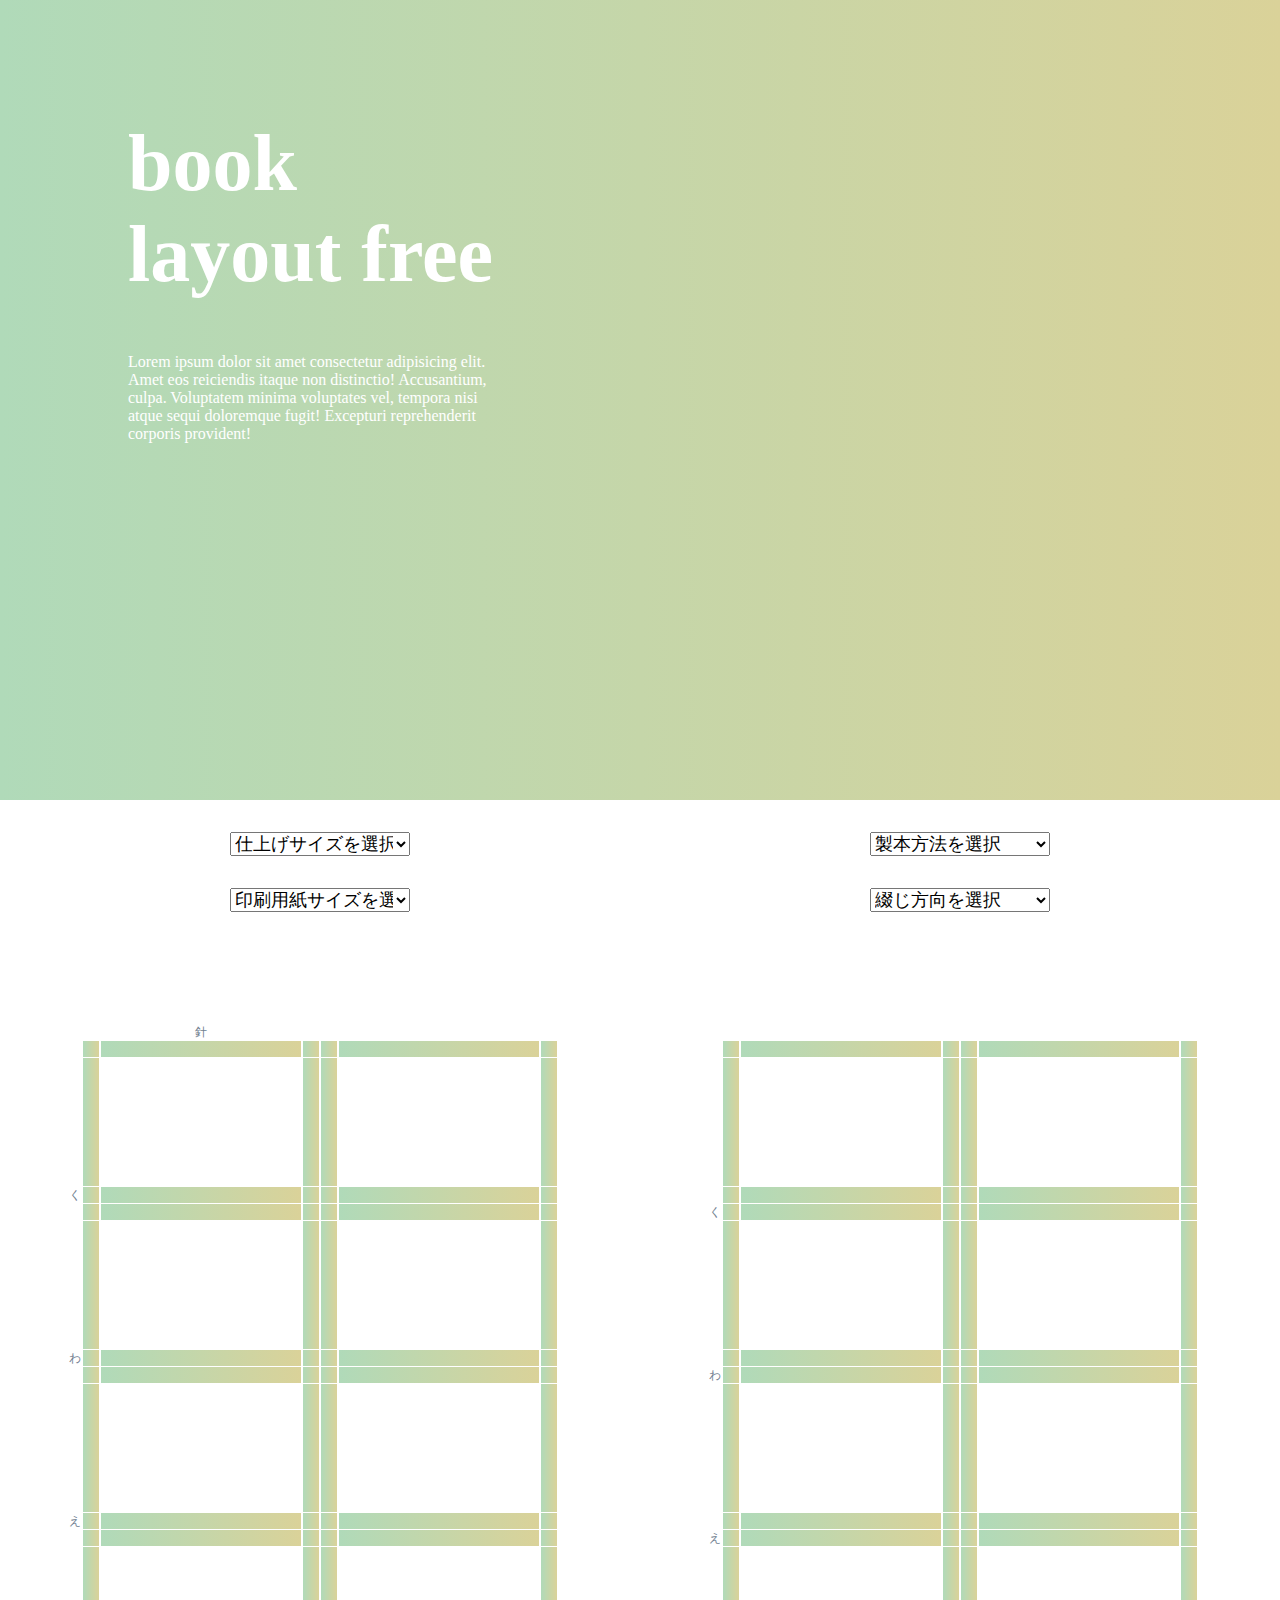
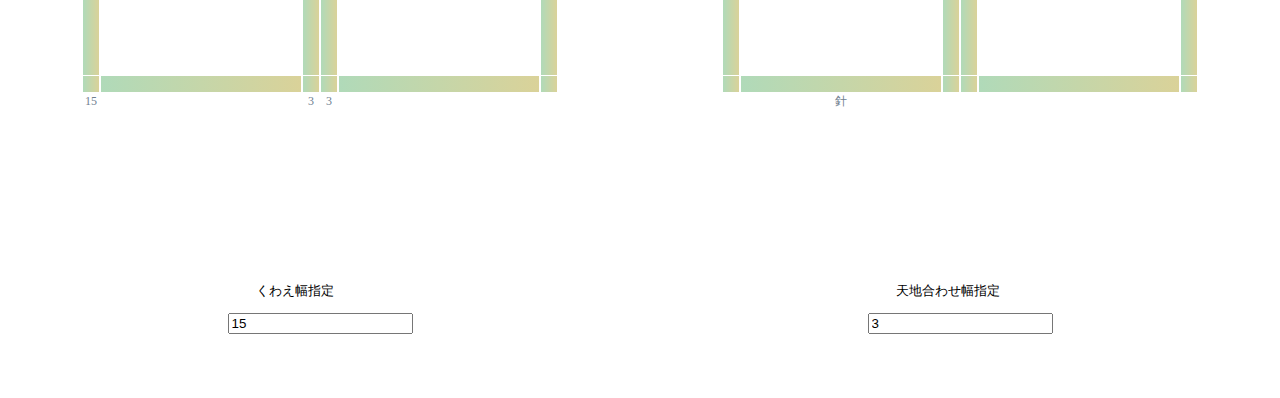
==== index.html @ 7e4c50b5 "1" ====
<!DOCTYPE html>
<html lang="ja">
<head>
  <meta charset="UTF-8">
  <meta name="viewport" content="width=device-width, initial-scale=1.0">
  <title>book layout free</title>
  <link rel="stylesheet" href="style.css">
  <link rel="shortcut icon" href="image/x-icon.svg" type="image/x-icon.svg">
</head>
<body>
  <header>
    <div class="l-header">
      <h1>book layout free</h1>
      <p>Lorem ipsum dolor sit amet consectetur adipisicing elit. Amet eos reiciendis itaque non distinctio! Accusantium, culpa. Voluptatem minima voluptates vel, tempora nisi atque sequi doloremque fugit! Excepturi reprehenderit corporis provident!</p>
    </div>
    <div class="l-selector">
      <select name="bookSize" id="bookSize">
        <option value="bookSizeZero">仕上げサイズを選択</option>
        <option value="A4">A4</option>
        <option value="A5">A5</option>
        <option value="B5">B5</option>
        <option value="B6">B6</option>
        <option value="46">四六判</option>
        <option value="A6">A6</option>
        <option value="B4">B4</option>
        <option value="A3">A3</option>
      </select>
      <!-- <select name="VerticalAndHorizontal" id="VerticalAndHorizontal">
        <option value="">縦型か横型を選択</option>
        <option value="Vertical">縦</option>
        <option value="Horizontal">横</option>
      </select> -->
      <select name="paperSize" id="paperSize">
        <option value="sizeZero">印刷用紙サイズを選択</option>
        <option value="kAll">菊全</option>
        <option value="aAll">A全</option>
        <option value="46Half">四六半裁</option>
        <option value="kHalf">菊半裁</option>
        <option value="aHalf">A半裁</option>
        <!-- <option value="46All">四六全版</option> -->
        <option value="KHalfHalf">菊四裁</option>
        <option value="aHalfHalf">A四裁</option>
        <option value="46HalfHalf">四六四裁</option>
      </select>
      <select name="bookMethod" id="method">
        <option value="methodZero">製本方法を選択</option>
        <option value="perfect">無線綴じ・PUR無線綴じ・平綴じ</option>
        <option value="binding">アジロ綴じ</option>
        <option value="thread">糸かがり</option>
        <!-- <option value="sewing">中綴じ・中ミシン</option> -->
      </select>
      <select name="bookDirection" id="direction">
        <option value="initial">綴じ方向を選択</option>
        <option value="left">左綴じ</option>
        <option value="right">右綴じ</option>
      </select>
    </div>
  </header>
  <div class="l-all">
    <div class="l-front">
      <div class="l-left">
        <div class="left">
          <div class="topOut"></div>
          <div class="cut"></div>
          <div class="main"></div>
          <div class="shaving">く</div>
          <div class="shaving"></div>
          <div class="main"></div>
          <div class="cut">わ</div>
          <div class="cut"></div>
          <div class="main"></div>
          <div class="shaving">え</div>
          <div class="shaving"></div>
          <div class="main"></div>
          <div class="cut"></div>
          <div class="bottomOut"></div>
        </div>
        <div class="one">
          <div class="topOut"></div>
          <div class="cut"></div>
          <div class="main"></div>
          <div class="shaving"></div>
          <div class="shaving"></div>
          <div class="main"></div>
          <div class="cut"></div>
          <div class="cut"></div>
          <div class="main"></div>
          <div class="shaving"></div>
          <div class="shaving"></div>
          <div class="main"></div>
          <div class="cut"></div>
          <div class="bottomOut" id="shortOut1">15</div>
        </div>
        <div class="two">
          <div class="topOut">針</div>
          <div class="cut"></div>
          <div class="main" id="mainText1"><u></u></div>
          <div class="shaving"></div>
          <div class="shaving"></div>
          <div class="main" id="mainText2"></div>
          <div class="cut"></div>
          <div class="cut"></div>
          <div class="main" id="mainText3"></div>
          <div class="shaving"></div>
          <div class="shaving"></div>
          <div class="main" id="mainText4"></div>
          <div class="cut"></div>
          <div class="bottomOut" id="bottomOut1"></div>
        </div>
        <div class="three">
          <div class="topOut"></div>
          <div class="cut"></div>
          <div class="main"></div>
          <div class="shaving"></div>
          <div class="shaving"></div>
          <div class="main"></div>
          <div class="cut"></div>
          <div class="cut"></div>
          <div class="main"></div>
          <div class="shaving"></div>
          <div class="shaving"></div>
          <div class="main"></div>
          <div class="cut"></div>
          <div class="bottomOut" id="shortIn1">3</div>
        </div>
      </div>
      <div class="l-right">
        <div class="four">
          <div class="topOut"></div>
          <div class="cut"></div>
          <div class="main"></div>
          <div class="shaving"></div>
          <div class="shaving"></div>
          <div class="main"></div>
          <div class="cut"></div>
          <div class="cut"></div>
          <div class="main"></div>
          <div class="shaving"></div>
          <div class="shaving"></div>
          <div class="main"></div>
          <div class="cut"></div>
          <div class="bottomOut" id="shortIn2">3</div>
        </div>
        <div class="five">
          <div class="topOut"></div>
          <div class="cut"></div>
          <div class="main" id="mainText5"></div>
          <div class="shaving"></div>
          <div class="shaving"></div>
          <div class="main" id="mainText6"></div>
          <div class="cut"></div>
          <div class="cut"></div>
          <div class="main" id="mainText7"></div>
          <div class="shaving"></div>
          <div class="shaving"></div>
          <div class="main" id="mainText8"></div>
          <div class="cut"></div>
          <div class="bottomOut" id="bottomOut2"></div>
        </div>
        <div class="six">
          <div class="topOut"></div>
          <div class="cut"></div>
          <div class="main"></div>
          <div class="shaving"></div>
          <div class="shaving"></div>
          <div class="main"></div>
          <div class="cut"></div>
          <div class="cut"></div>
          <div class="main"></div>
          <div class="shaving"></div>
          <div class="shaving"></div>
          <div class="main"></div>
          <div class="cut"></div>
          <div class="bottomOut" id="shortOut2"></div>
        </div>
        <div class="right">
          <div class="topOut"></div>
          <div class="cut" id="cut1"></div>
          <div class="main" id="main1"></div>
          <div class="shaving" id="shaving1"></div>
          <div class="shaving" id="shaving2"></div>
          <div class="main" id="main2"></div>
          <div class="cut" id="cut2"></div>
          <div class="cut" id="cut3"></div>
          <div class="main" id="main3"></div>
          <div class="shaving" id="shaving3"></div>
          <div class="shaving" id="shaving4"></div>
          <div class="main" id="main4"></div>
          <div class="cut" id="cut4"></div>
          <div class="bottomOut"></div>
        </div>
      </div>
    </div>
    <div class="l-back">
      <div class="l-left">
        <div class="left">
          <div class="topOut"></div>
          <div class="cut"></div>
          <div class="main"></div>
          <div class="shaving"></div>
          <div class="shaving">く</div>
          <div class="main"></div>
          <div class="cut"></div>
          <div class="cut">わ</div>
          <div class="main"></div>
          <div class="shaving"></div>
          <div class="shaving">え</div>
          <div class="main"></div>
          <div class="cut"></div>
          <div class="bottomOut"></div>
        </div>
        <div class="one">
          <div class="topOut"></div>
          <div class="cut"></div>
          <div class="main"></div>
          <div class="shaving"></div>
          <div class="shaving"></div>
          <div class="main"></div>
          <div class="cut"></div>
          <div class="cut"></div>
          <div class="main"></div>
          <div class="shaving"></div>
          <div class="shaving"></div>
          <div class="main"></div>
          <div class="cut"></div>
          <div class="bottomOut"></div>
        </div>
        <div class="two">
          <div class="topOut"></div>
          <div class="cut"></div>
          <div class="main" id="mainText9"><u></u></div>
          <div class="shaving"></div>
          <div class="shaving"></div>
          <div class="main" id="mainText10"><u></u></div>
          <div class="cut"></div>
          <div class="cut"></div>
          <div class="main" id="mainText11"></div>
          <div class="shaving"></div>
          <div class="shaving"></div>
          <div class="main" id="mainText12"></div>
          <div class="cut"></div>
          <div class="bottomOut">針</div>
        </div>
        <div class="three">
          <div class="topOut"></div>
          <div class="cut"></div>
          <div class="main"></div>
          <div class="shaving"></div>
          <div class="shaving"></div>
          <div class="main"></div>
          <div class="cut"></div>
          <div class="cut"></div>
          <div class="main"></div>
          <div class="shaving"></div>
          <div class="shaving"></div>
          <div class="main"></div>
          <div class="cut"></div>
          <div class="bottomOut"></div>
        </div>
      </div>
      <div class="l-right">
        <div class="four">
          <div class="topOut"></div>
          <div class="cut"></div>
          <div class="main"></div>
          <div class="shaving"></div>
          <div class="shaving"></div>
          <div class="main"></div>
          <div class="cut"></div>
          <div class="cut"></div>
          <div class="main"></div>
          <div class="shaving"></div>
          <div class="shaving"></div>
          <div class="main"></div>
          <div class="cut"></div>
          <div class="bottomOut"></div>
        </div>
        <div class="five">
          <div class="topOut"></div>
          <div class="cut"></div>
          <div class="main" id="mainText13"></div>
          <div class="shaving"></div>
          <div class="shaving"></div>
          <div class="main" id="mainText14"></div>
          <div class="cut"></div>
          <div class="cut"></div>
          <div class="main" id="mainText15"></div>
          <div class="shaving"></div>
          <div class="shaving"></div>
          <div class="main" id="mainText16"></div>
          <div class="cut"></div>
          <div class="bottomOut"></div>
        </div>
        <div class="six">
          <div class="topOut"></div>
          <div class="cut"></div>
          <div class="main"></div>
          <div class="shaving"></div>
          <div class="shaving"></div>
          <div class="main"></div>
          <div class="cut"></div>
          <div class="cut"></div>
          <div class="main"></div>
          <div class="shaving"></div>
          <div class="shaving"></div>
          <div class="main"></div>
          <div class="cut"></div>
          <div class="bottomOut"></div>
        </div>
        <div class="right">
          <div class="topOut"></div>
          <div class="cut"></div>
          <div class="main"></div>
          <div class="shaving"></div>
          <div class="shaving"></div>
          <div class="main"></div>
          <div class="cut"></div>
          <div class="cut"></div>
          <div class="main"></div>
          <div class="shaving"></div>
          <div class="shaving"></div>
          <div class="main"></div>
          <div class="cut"></div>
          <div class="bottomOut"></div>
        </div>
      </div>
    </div>
  </div>
      <div class="l-form">
        <div class="l-m">
          <p>くわえ幅指定</p>
          <form name="paperMargin" id="paperMargin">
            <input type="number" name="paperMargin" value="15" max="30">
          </form>
        </div>
        <div class="l-c">
          <p>天地合わせ幅指定</p>
          <form name="cutMargin" id="cutMargin">
            <input type="number" name="cutMargin" value="3" max="5">
          </form>
        </div>
      </div>
  <script src="main.js"></script>
</body>
</html>
---- style.css ----
body {
  margin: 0px;
  padding: 0px;
}

.l-header {
  display: block;
  height: 736px;
  background: #DAD299; 
  background: -webkit-linear-gradient(to right, #B0DAB9, #DAD299); 
  background: linear-gradient(to right, #B0DAB9, #DAD299); 
  color: #fff;
  padding-top: 64px;
  padding-left: 128px;
}

.l-header>h1,p {
  width: 32%;
}

.l-header>h1 {
  font-size: 80px;
}

.main {
  height: 128px;
  width: 200px;
  margin: 1px;
  text-align: center;
  line-height: 128px;
  font-size: 48px;
}

.cut {
  height: 16px;
  width: 200px;
  background: #DAD299; 
  background: -webkit-linear-gradient(to right, #B0DAB9, #DAD299); 
  background: linear-gradient(to right, #B0DAB9, #DAD299); 
  margin: 1px;
}

.shaving {
  height: 16px;
  width: 200px;
  background: #DAD299; 
  background: -webkit-linear-gradient(to right, #B0DAB9, #DAD299); 
  background: linear-gradient(to right, #B0DAB9, #DAD299); 
  margin: 1px;
}

.l-all {
  margin: 64px auto 160px auto;
  display: flex;
  justify-content: space-around;
  color: slategrey;
}

.l-front {
  display: flex;
}

.l-back {
  display: flex;
}

.l-left {
  display: flex;
}

.l-right {
  display: flex;
}

.one>.main,.one>.cut,.one>.shaving {
  width: 16px;
  background: #DAD299; 
  background: -webkit-linear-gradient(to right, #B0DAB9, #DAD299); 
  background: linear-gradient(to right, #B0DAB9, #DAD299); 
}

.three>.main,.three>.cut,.three>.shaving {
  width: 16px;
  background: #DAD299; 
  background: -webkit-linear-gradient(to right, #B0DAB9, #DAD299); 
  background: linear-gradient(to right, #B0DAB9, #DAD299); 
}

.four>.main,.four>.cut,.four>.shaving {
  width: 16px;
  background: #DAD299; 
  background: -webkit-linear-gradient(to right, #B0DAB9, #DAD299); 
  background: linear-gradient(to right, #B0DAB9, #DAD299); 
}

.six>.main,.six>.cut,.six>.shaving {
  width: 16px;
  background: #DAD299; 
  background: -webkit-linear-gradient(to right, #B0DAB9, #DAD299); 
  background: linear-gradient(to right, #B0DAB9, #DAD299); 
}

.left>.main,.left>.cut,.left>.shaving {
  width: 32px;
  background: #fff;
  font-size: 12px;
  text-align: right;
  line-height: 16px;
}

.right>.main,.right>.cut,.right>.shaving {
  width: 32px;
  background: #fff;
  font-size: 12px;
  text-align: left;
  line-height: 16px;
}

.right>.main,.right>.cut,.right>.shaving {
  width: 32px;
  background: #fff;
  font-size: 12px;
  text-align: left;
  line-height: 16px;
}

.mainSize {
  width: 32px;
  background: #fff;
  font-size: 12px;
  text-align: left;
  line-height: 16px;
}

.topOut {
  text-align: center;
  font-size: 12px;
  line-height: 16px;
  height: 16px;
}

.bottomOut {
  text-align: center;
  font-size: 12px;
  line-height: 16px;
}

/* .topOutSize {
  text-align: center;
  font-size: 12px;
  line-height: 16px;
  height: 16px;
}

.bottomOutSize {
  text-align: center;
  font-size: 12px;
  line-height: 16px;
} */

.right>.main {
  line-height: 128px;
}

.l-selector {
  height: 128px;
  display: flex;
  flex-flow: wrap column;
  align-content: space-around;
  margin: 0 auto;
}

.l-selector>select {
  width: 14%;
}

select {
  font-size: large;
}

.l-form {
  display: flex;
  justify-content: space-around;
  padding-bottom: 64px;
}

.l-m,.l-c {
  display: flex;
  align-items: center;
  flex-direction: column;
  font-size: small;
  width: 50%;
}

.l-m>p,.l-c>p {
  width: 20%;
}

#bookSize,#direction,#method,#paperSize {
  margin-bottom: 32px;
}

.l-selector {
  display: flex;
  flex-wrap: wrap;
  align-content: space-around;
  padding-top: 32px;
}
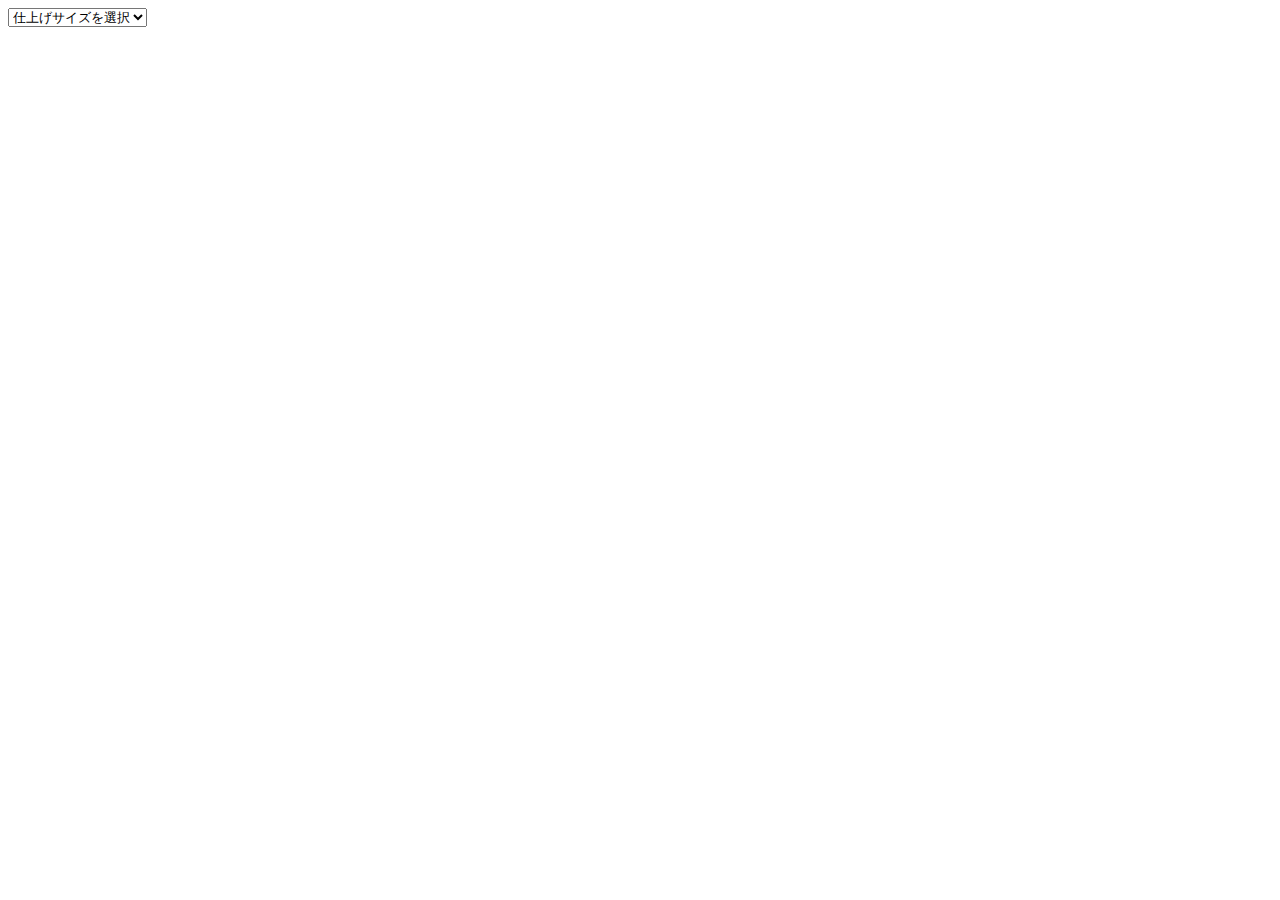
==== commit afbdd25a: "1" ====
--- a/index.html
+++ b/index.html
@@ -5,341 +5,19 @@
   <meta name="viewport" content="width=device-width, initial-scale=1.0">
   <title>book layout free</title>
   <link rel="stylesheet" href="style.css">
-  <link rel="shortcut icon" href="image/x-icon.svg" type="image/x-icon.svg">
 </head>
 <body>
-  <header>
-    <div class="l-header">
-      <h1>book layout free</h1>
-      <p>Lorem ipsum dolor sit amet consectetur adipisicing elit. Amet eos reiciendis itaque non distinctio! Accusantium, culpa. Voluptatem minima voluptates vel, tempora nisi atque sequi doloremque fugit! Excepturi reprehenderit corporis provident!</p>
-    </div>
-    <div class="l-selector">
-      <select name="bookSize" id="bookSize">
-        <option value="bookSizeZero">仕上げサイズを選択</option>
-        <option value="A4">A4</option>
-        <option value="A5">A5</option>
-        <option value="B5">B5</option>
-        <option value="B6">B6</option>
-        <option value="46">四六判</option>
-        <option value="A6">A6</option>
-        <option value="B4">B4</option>
-        <option value="A3">A3</option>
-      </select>
-      <!-- <select name="VerticalAndHorizontal" id="VerticalAndHorizontal">
-        <option value="">縦型か横型を選択</option>
-        <option value="Vertical">縦</option>
-        <option value="Horizontal">横</option>
-      </select> -->
-      <select name="paperSize" id="paperSize">
-        <option value="sizeZero">印刷用紙サイズを選択</option>
-        <option value="kAll">菊全</option>
-        <option value="aAll">A全</option>
-        <option value="46Half">四六半裁</option>
-        <option value="kHalf">菊半裁</option>
-        <option value="aHalf">A半裁</option>
-        <!-- <option value="46All">四六全版</option> -->
-        <option value="KHalfHalf">菊四裁</option>
-        <option value="aHalfHalf">A四裁</option>
-        <option value="46HalfHalf">四六四裁</option>
-      </select>
-      <select name="bookMethod" id="method">
-        <option value="methodZero">製本方法を選択</option>
-        <option value="perfect">無線綴じ・PUR無線綴じ・平綴じ</option>
-        <option value="binding">アジロ綴じ</option>
-        <option value="thread">糸かがり</option>
-        <!-- <option value="sewing">中綴じ・中ミシン</option> -->
-      </select>
-      <select name="bookDirection" id="direction">
-        <option value="initial">綴じ方向を選択</option>
-        <option value="left">左綴じ</option>
-        <option value="right">右綴じ</option>
-      </select>
-    </div>
-  </header>
-  <div class="l-all">
-    <div class="l-front">
-      <div class="l-left">
-        <div class="left">
-          <div class="topOut"></div>
-          <div class="cut"></div>
-          <div class="main"></div>
-          <div class="shaving">く</div>
-          <div class="shaving"></div>
-          <div class="main"></div>
-          <div class="cut">わ</div>
-          <div class="cut"></div>
-          <div class="main"></div>
-          <div class="shaving">え</div>
-          <div class="shaving"></div>
-          <div class="main"></div>
-          <div class="cut"></div>
-          <div class="bottomOut"></div>
-        </div>
-        <div class="one">
-          <div class="topOut"></div>
-          <div class="cut"></div>
-          <div class="main"></div>
-          <div class="shaving"></div>
-          <div class="shaving"></div>
-          <div class="main"></div>
-          <div class="cut"></div>
-          <div class="cut"></div>
-          <div class="main"></div>
-          <div class="shaving"></div>
-          <div class="shaving"></div>
-          <div class="main"></div>
-          <div class="cut"></div>
-          <div class="bottomOut" id="shortOut1">15</div>
-        </div>
-        <div class="two">
-          <div class="topOut">針</div>
-          <div class="cut"></div>
-          <div class="main" id="mainText1"><u></u></div>
-          <div class="shaving"></div>
-          <div class="shaving"></div>
-          <div class="main" id="mainText2"></div>
-          <div class="cut"></div>
-          <div class="cut"></div>
-          <div class="main" id="mainText3"></div>
-          <div class="shaving"></div>
-          <div class="shaving"></div>
-          <div class="main" id="mainText4"></div>
-          <div class="cut"></div>
-          <div class="bottomOut" id="bottomOut1"></div>
-        </div>
-        <div class="three">
-          <div class="topOut"></div>
-          <div class="cut"></div>
-          <div class="main"></div>
-          <div class="shaving"></div>
-          <div class="shaving"></div>
-          <div class="main"></div>
-          <div class="cut"></div>
-          <div class="cut"></div>
-          <div class="main"></div>
-          <div class="shaving"></div>
-          <div class="shaving"></div>
-          <div class="main"></div>
-          <div class="cut"></div>
-          <div class="bottomOut" id="shortIn1">3</div>
-        </div>
-      </div>
-      <div class="l-right">
-        <div class="four">
-          <div class="topOut"></div>
-          <div class="cut"></div>
-          <div class="main"></div>
-          <div class="shaving"></div>
-          <div class="shaving"></div>
-          <div class="main"></div>
-          <div class="cut"></div>
-          <div class="cut"></div>
-          <div class="main"></div>
-          <div class="shaving"></div>
-          <div class="shaving"></div>
-          <div class="main"></div>
-          <div class="cut"></div>
-          <div class="bottomOut" id="shortIn2">3</div>
-        </div>
-        <div class="five">
-          <div class="topOut"></div>
-          <div class="cut"></div>
-          <div class="main" id="mainText5"></div>
-          <div class="shaving"></div>
-          <div class="shaving"></div>
-          <div class="main" id="mainText6"></div>
-          <div class="cut"></div>
-          <div class="cut"></div>
-          <div class="main" id="mainText7"></div>
-          <div class="shaving"></div>
-          <div class="shaving"></div>
-          <div class="main" id="mainText8"></div>
-          <div class="cut"></div>
-          <div class="bottomOut" id="bottomOut2"></div>
-        </div>
-        <div class="six">
-          <div class="topOut"></div>
-          <div class="cut"></div>
-          <div class="main"></div>
-          <div class="shaving"></div>
-          <div class="shaving"></div>
-          <div class="main"></div>
-          <div class="cut"></div>
-          <div class="cut"></div>
-          <div class="main"></div>
-          <div class="shaving"></div>
-          <div class="shaving"></div>
-          <div class="main"></div>
-          <div class="cut"></div>
-          <div class="bottomOut" id="shortOut2"></div>
-        </div>
-        <div class="right">
-          <div class="topOut"></div>
-          <div class="cut" id="cut1"></div>
-          <div class="main" id="main1"></div>
-          <div class="shaving" id="shaving1"></div>
-          <div class="shaving" id="shaving2"></div>
-          <div class="main" id="main2"></div>
-          <div class="cut" id="cut2"></div>
-          <div class="cut" id="cut3"></div>
-          <div class="main" id="main3"></div>
-          <div class="shaving" id="shaving3"></div>
-          <div class="shaving" id="shaving4"></div>
-          <div class="main" id="main4"></div>
-          <div class="cut" id="cut4"></div>
-          <div class="bottomOut"></div>
-        </div>
-      </div>
-    </div>
-    <div class="l-back">
-      <div class="l-left">
-        <div class="left">
-          <div class="topOut"></div>
-          <div class="cut"></div>
-          <div class="main"></div>
-          <div class="shaving"></div>
-          <div class="shaving">く</div>
-          <div class="main"></div>
-          <div class="cut"></div>
-          <div class="cut">わ</div>
-          <div class="main"></div>
-          <div class="shaving"></div>
-          <div class="shaving">え</div>
-          <div class="main"></div>
-          <div class="cut"></div>
-          <div class="bottomOut"></div>
-        </div>
-        <div class="one">
-          <div class="topOut"></div>
-          <div class="cut"></div>
-          <div class="main"></div>
-          <div class="shaving"></div>
-          <div class="shaving"></div>
-          <div class="main"></div>
-          <div class="cut"></div>
-          <div class="cut"></div>
-          <div class="main"></div>
-          <div class="shaving"></div>
-          <div class="shaving"></div>
-          <div class="main"></div>
-          <div class="cut"></div>
-          <div class="bottomOut"></div>
-        </div>
-        <div class="two">
-          <div class="topOut"></div>
-          <div class="cut"></div>
-          <div class="main" id="mainText9"><u></u></div>
-          <div class="shaving"></div>
-          <div class="shaving"></div>
-          <div class="main" id="mainText10"><u></u></div>
-          <div class="cut"></div>
-          <div class="cut"></div>
-          <div class="main" id="mainText11"></div>
-          <div class="shaving"></div>
-          <div class="shaving"></div>
-          <div class="main" id="mainText12"></div>
-          <div class="cut"></div>
-          <div class="bottomOut">針</div>
-        </div>
-        <div class="three">
-          <div class="topOut"></div>
-          <div class="cut"></div>
-          <div class="main"></div>
-          <div class="shaving"></div>
-          <div class="shaving"></div>
-          <div class="main"></div>
-          <div class="cut"></div>
-          <div class="cut"></div>
-          <div class="main"></div>
-          <div class="shaving"></div>
-          <div class="shaving"></div>
-          <div class="main"></div>
-          <div class="cut"></div>
-          <div class="bottomOut"></div>
-        </div>
-      </div>
-      <div class="l-right">
-        <div class="four">
-          <div class="topOut"></div>
-          <div class="cut"></div>
-          <div class="main"></div>
-          <div class="shaving"></div>
-          <div class="shaving"></div>
-          <div class="main"></div>
-          <div class="cut"></div>
-          <div class="cut"></div>
-          <div class="main"></div>
-          <div class="shaving"></div>
-          <div class="shaving"></div>
-          <div class="main"></div>
-          <div class="cut"></div>
-          <div class="bottomOut"></div>
-        </div>
-        <div class="five">
-          <div class="topOut"></div>
-          <div class="cut"></div>
-          <div class="main" id="mainText13"></div>
-          <div class="shaving"></div>
-          <div class="shaving"></div>
-          <div class="main" id="mainText14"></div>
-          <div class="cut"></div>
-          <div class="cut"></div>
-          <div class="main" id="mainText15"></div>
-          <div class="shaving"></div>
-          <div class="shaving"></div>
-          <div class="main" id="mainText16"></div>
-          <div class="cut"></div>
-          <div class="bottomOut"></div>
-        </div>
-        <div class="six">
-          <div class="topOut"></div>
-          <div class="cut"></div>
-          <div class="main"></div>
-          <div class="shaving"></div>
-          <div class="shaving"></div>
-          <div class="main"></div>
-          <div class="cut"></div>
-          <div class="cut"></div>
-          <div class="main"></div>
-          <div class="shaving"></div>
-          <div class="shaving"></div>
-          <div class="main"></div>
-          <div class="cut"></div>
-          <div class="bottomOut"></div>
-        </div>
-        <div class="right">
-          <div class="topOut"></div>
-          <div class="cut"></div>
-          <div class="main"></div>
-          <div class="shaving"></div>
-          <div class="shaving"></div>
-          <div class="main"></div>
-          <div class="cut"></div>
-          <div class="cut"></div>
-          <div class="main"></div>
-          <div class="shaving"></div>
-          <div class="shaving"></div>
-          <div class="main"></div>
-          <div class="cut"></div>
-          <div class="bottomOut"></div>
-        </div>
-      </div>
-    </div>
+  <div class="l-selector">
+    <select class="bookSize" name="bookSize" onChange="location.href = value">
+      <option value="">仕上げサイズを選択</option>
+      <option value="a4.html">A4</option>
+      <option value="a5.html">A5</option>
+      <option value="b5.html">B5</option>
+      <option value="b6.html">B6</option>
+      <option value="four-six.html">四六判</option>
+      <option value="a6.html">A6</option>
+    </select>
   </div>
-      <div class="l-form">
-        <div class="l-m">
-          <p>くわえ幅指定</p>
-          <form name="paperMargin" id="paperMargin">
-            <input type="number" name="paperMargin" value="15" max="30">
-          </form>
-        </div>
-        <div class="l-c">
-          <p>天地合わせ幅指定</p>
-          <form name="cutMargin" id="cutMargin">
-            <input type="number" name="cutMargin" value="3" max="5">
-          </form>
-        </div>
-      </div>
-  <script src="main.js"></script>
+  <script src="index.js"></script>
 </body>
 </html>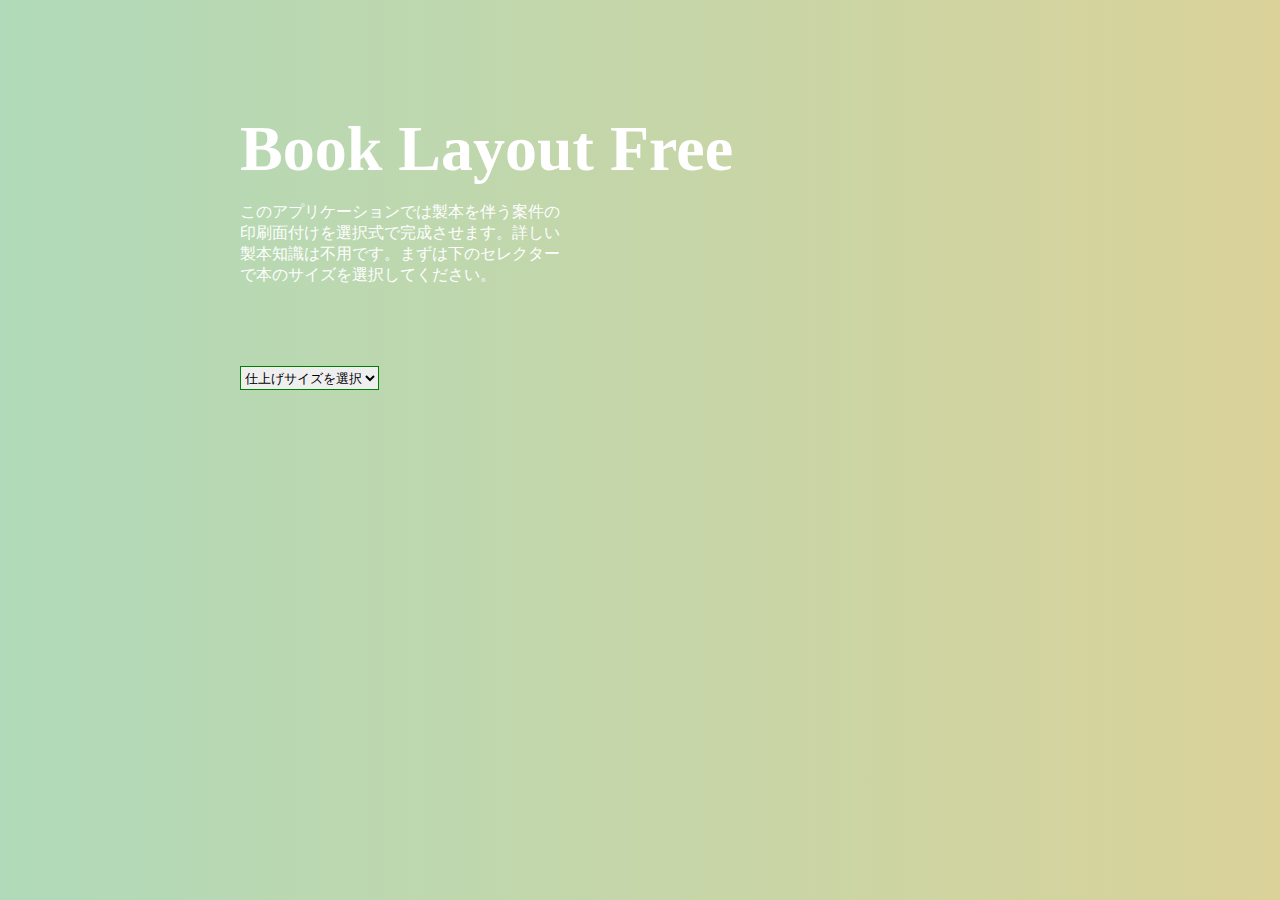
==== commit 54edad43: "1" ====
--- a/index.html
+++ b/index.html
@@ -5,10 +5,15 @@
   <meta name="viewport" content="width=device-width, initial-scale=1.0">
   <title>book layout free</title>
   <link rel="stylesheet" href="style.css">
+  <link rel="shortcut icon" href="image/x-icon.svg" type="image/x-icon.svg">
 </head>
 <body>
+  <header>
+    <h1>Book Layout Free</h1>
+    <p>このアプリケーションでは製本を伴う案件の印刷面付けを選択式で完成させます。詳しい製本知識は不用です。まずは下のセレクターで本のサイズを選択してください。</p>
+  </header>
   <div class="l-selector">
-    <select class="bookSize" name="bookSize" onChange="location.href = value">
+    <select name="bookSize" onChange="location.href = value">
       <option value="">仕上げサイズを選択</option>
       <option value="a4.html">A4</option>
       <option value="a5.html">A5</option>
--- a/style.css
+++ b/style.css
@@ -0,0 +1,30 @@
+body {
+  margin: 0;
+  background: #DAD299;
+  background: -webkit-gradient(linear, left top, right top, from(#B0DAB9), to(#DAD299));
+  background: linear-gradient(to right, #B0DAB9, #DAD299);
+}
+
+header {
+  margin-top: 112px;
+}
+
+header h1 {
+  margin: 0 0 0 240px;
+  color: #fff;
+  font-size: 64px;
+}
+
+header p {
+  display: block;
+  width: 320px;
+  margin-left: 240px;
+  color: #fff;
+}
+
+select {
+  margin: 64px 0 0 240px;
+  height: 24px;
+  border: green solid 1px;
+}
+/*# sourceMappingURL=style.css.map */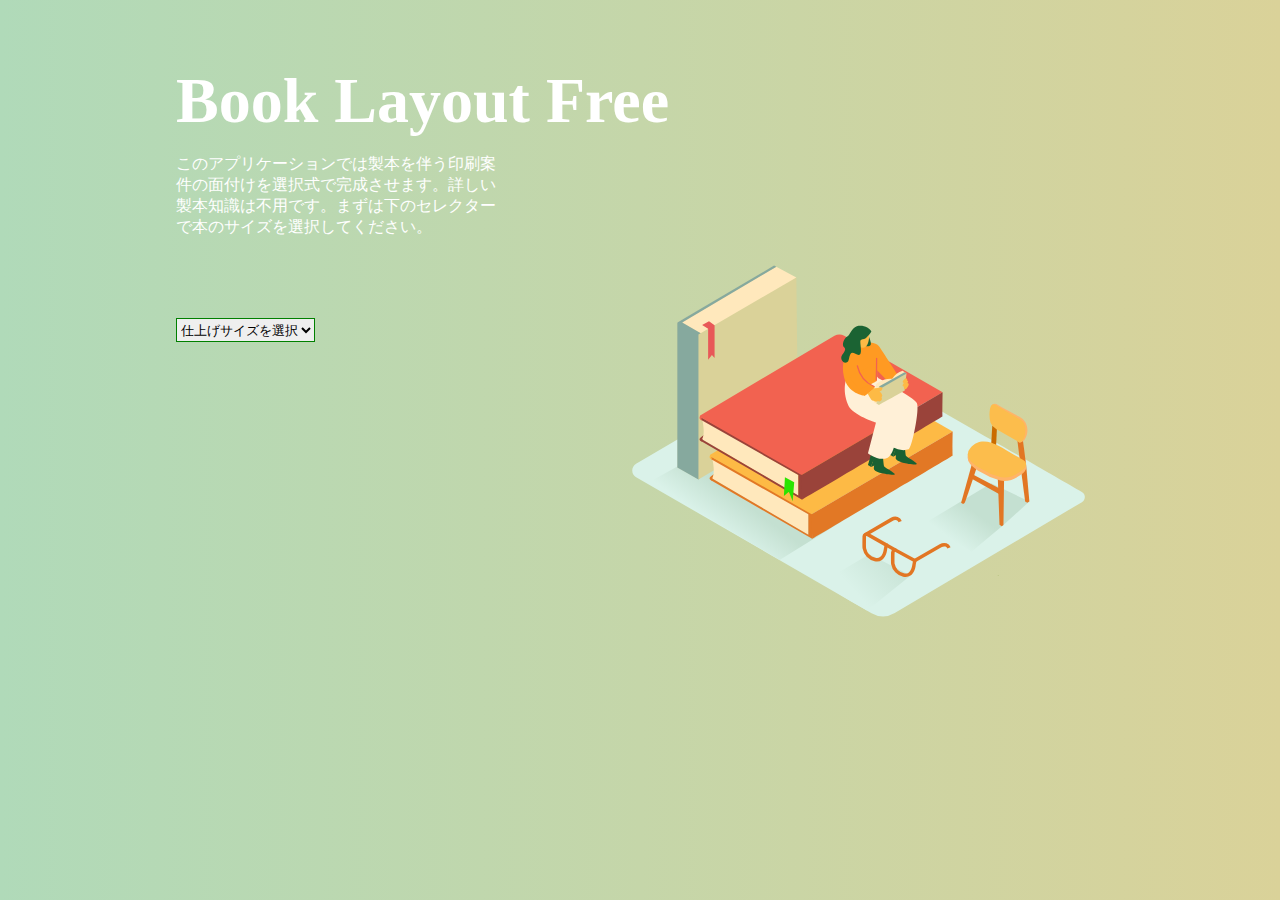
==== commit 4cbcf836: "1" ====
--- a/index.html
+++ b/index.html
@@ -10,19 +10,19 @@
 <body>
   <header>
     <h1>Book Layout Free</h1>
-    <p>このアプリケーションでは製本を伴う案件の印刷面付けを選択式で完成させます。詳しい製本知識は不用です。まずは下のセレクターで本のサイズを選択してください。</p>
+    <p>このアプリケーションでは製本を伴う印刷案件の面付けを選択式で完成させます。詳しい製本知識は不用です。まずは下のセレクターで本のサイズを選択してください。</p>
   </header>
   <div class="l-selector">
-    <select name="bookSize" onChange="location.href = value">
+    <select name="bookSize" onChange="location.href = value" id="#bookSize">
       <option value="">仕上げサイズを選択</option>
-      <option value="a4.html">A4</option>
-      <option value="a5.html">A5</option>
-      <option value="b5.html">B5</option>
-      <option value="b6.html">B6</option>
-      <option value="four-six.html">四六判</option>
-      <option value="a6.html">A6</option>
+      <option value="a4.html" class="A4">A4</option>
+      <option value="a5.html" class="A5">A5</option>
+      <option value="b5.html" class="B5">B5</option>
+      <option value="b6.html" class="B6">B6</option>
     </select>
+    <svg id="Layer_1" data-name="Layer 1" xmlns="http://www.w3.org/2000/svg" xmlns:xlink="http://www.w3.org/1999/xlink" viewBox="0 0 400 300"><defs><linearGradient id="linear-gradient" x1="195.71" y1="262.72" x2="234.85" y2="227.39" gradientUnits="userSpaceOnUse"><stop offset="0" stop-color="#daf2e9"/><stop offset="1" stop-color="#c4e0d1"/></linearGradient><linearGradient id="linear-gradient-2" x1="274.97" y1="224.92" x2="291.52" y2="202.58" xlink:href="#linear-gradient"/><linearGradient id="linear-gradient-3" x1="93.44" y1="217.36" x2="110.5" y2="194.33" xlink:href="#linear-gradient"/></defs><title>-</title><path d="M25.89,174.4,209.8,280.57a18,18,0,0,0,18.13-.1l146.22-86.61a4.65,4.65,0,0,0,0-8C341.64,167.13,204.68,88.2,182.4,75.57a6.06,6.06,0,0,0-6.06,0L25.85,163.91A6.06,6.06,0,0,0,25.89,174.4Z" fill="#daf2e9"/><path d="M208.07,234.61l-37.39,22s5.36,4.14,26.78,16.86l8.87,5.12,34-27.35" fill="url(#linear-gradient)"/><path d="M303.28,179.18,250.64,210.8s15.78,9,37.2,21.76l25-20.78,20.26-18.4" fill="url(#linear-gradient-2)"/><path d="M82.31,152.47,35.6,178.54s81,47.85,102.39,60.58l48.15-30" fill="url(#linear-gradient-3)"/><polyline points="135.4 10 151.05 18.35 108.31 58.6 70.62 70.44 58.08 53.42" fill="#ffe8bc"/><polyline points="76.39 61.87 61.86 53.6 135.4 10 133.67 9 58.08 53.42 58.08 166.86 74.57 176.24 80.86 169.68" fill="#dad299"/><polyline points="76.39 61.87 61.86 53.6 135.4 10 133.67 9 58.08 53.42 58.08 166.86 74.57 176.24 80.86 169.68" fill="#1371a5" opacity="0.42"/><polygon points="151.05 18.35 74.57 62.94 74.57 176.24 152.26 129.81 151.05 18.35" fill="#dad299"/><polygon points="77.46 55.5 82.13 58.46 82.13 82.62 85.09 78.82 87.17 81.17 87.17 55.59 82.81 52.45 77.46 55.5" fill="#e85858"/><path d="M85.28,177.17c-.37,0-3.67-1.32-.89-3.45a57.19,57.19,0,0,1,5.78-3.95" fill="#e27825"/><path d="M85.28,159.66s2.78,10.29,0,15.78l37.79,22.22,37.38,21.63v-16" fill="#ffe8bc"/><path d="M84,158.06q.13,1.07.27,2.14l76.15,43.1v16L84.35,174.9c0,.63,0,1.26,0,1.9l79.05,45.75V200.75Z" fill="#e27825"/><path d="M84.44,158.34l78.54,45,110.2-64.7L196.33,94.53a7.58,7.58,0,0,0-7.63.05L84.43,156.38A1.14,1.14,0,0,0,84.44,158.34Z" fill="#fdba45"/><path d="M163.38,222.54s110.13-64.86,109.8-65.17,0-18.77,0-18.77L163,203.3Z" fill="#e27825"/><path d="M84.43,156.38a2.8,2.8,0,0,0-1.15,2c-.13,1.34,1.3,2,1.8,2.27" fill="#fdba45"/><path d="M309.07,251.49a.37.37,0,0,0-.73,0" fill="#7a9f36"/><polyline points="289.03 172.19 309.45 182.94 310.06 187.98 288.45 175.79" fill="#e27623"/><path d="M288.2,164l-8.41,30.33,1.54.89a9.59,9.59,0,0,0,1.15-.71c.45-.35,10.91-31.88,10.91-31.88" fill="#e27623"/><polyline points="307.6 158.04 313.34 175.95 312.85 211.78 311.56 212.63 309.78 211.52 308.46 175.93 303.28 158.04" fill="#e27623"/><path d="M285.06,155.89s-.64,4,.73,6.17,5-3.28,5-3.28" fill="#ffb469"/><polyline points="304.09 134.24 303.28 148.75 307.08 150.72 307.79 135.17" fill="#ca6b00"/><polyline points="327.97 144.92 330.53 164.53 333.11 193.38 331.45 194.37 329.8 193.33 326.12 164.98 323.65 144.92" fill="#e27623"/><path d="M325.39,147.37c1.07.33,3.37-1.36,4.06-2.45,3.77-5.93,2.68-14-4.1-17.73-3-1.66-6.11-3.32-9.1-5-2.66-1.52-5.47-2.81-8-4.46a5.9,5.9,0,0,0-1.07-.59,3.66,3.66,0,0,0-3.86,1.32" fill="#ffb469"/><path d="M325.67,147.11c1.82-.06,2.86-2.47,3.39-3.89,1.47-3.89,1.76-11.29-2.67-13.51a.53.53,0,0,1-.31-.42l-8.51-4.91-6.58-3.8c-1.15-.66-2.24-1.42-3.39-2.09s-2.28-1.44-3.55-.68-1.58,2.41-1.8,3.88a23.51,23.51,0,0,0,.52,10.18,8.92,8.92,0,0,0,4.37,4.84l6.11,3.54,11.33,6.54a2.42,2.42,0,0,0,.59.27A1.69,1.69,0,0,0,325.67,147.11Z" fill="#fcbd4c"/><path d="M326.91,162.82l.35.2a8.51,8.51,0,0,1,2.54,1.91c1.72,2.16.06,4.62-1.65,6.13-4.61,4.1-11.6,7.45-17.85,5.94A55.4,55.4,0,0,1,295,170.27c-3.91-2.35-8.8-5.19-9.82-10a7,7,0,0,1,1.86-6c9.81-11.37,23.62-.7,33.32,4.87Z" fill="#ffb469"/><path d="M330.31,163.26a13,13,0,0,1,.2,4.16,11.72,11.72,0,0,1-2.81,4c-1.14.92-.46-5.5-.46-5.5" fill="#ffb469"/><path d="M326.91,160.09l.35.2a8.51,8.51,0,0,1,2.54,1.91c1.72,2.16.06,4.62-1.65,6.13-4.61,4.1-11.6,7.45-17.85,5.94A55.4,55.4,0,0,1,295,167.54c-3.91-2.35-8.8-5.19-9.82-10a7,7,0,0,1,1.86-6c9.81-11.37,23.62-.7,33.32,4.87Z" fill="#fcbd4c"/><path d="M77.42,146.53c-.37,0-3.67-1.32-.89-3.45a57.19,57.19,0,0,1,5.78-3.95" fill="#9a433a"/><path d="M77.42,129s2.78,10.29,0,15.78L115.21,167l37.38,21.63v-16" fill="#ffe8bc"/><path d="M76.17,127.42q.13,1.07.27,2.14l76.15,43.1v16L76.5,144.25c0,.63,0,1.26,0,1.9l79.05,45.75V170.11Z" fill="#9a433a"/><path d="M76.59,127.7l78.54,45L265.33,108,188.48,63.89a7.58,7.58,0,0,0-7.63.05L76.58,125.73A1.14,1.14,0,0,0,76.59,127.7Z" fill="#f26250"/><path d="M155.53,191.9S265.66,127,265.33,126.73s0-18.77,0-18.77l-110.2,64.7Z" fill="#9a433a"/><path d="M76.58,125.73a2.8,2.8,0,0,0-1.15,2c-.13,1.34,1.3,2,1.8,2.27" fill="#f26250"/><polygon points="142.13 174.5 141.33 189.01 145.22 185.8 148.19 193.21 149.39 178.31 142.13 174.5" fill="#2ae400"/><path d="M214.19,240.18a9.1,9.1,0,0,1-2-.23,12.27,12.27,0,0,1-9.4-9.78c-.17-1.58-.13-6.09-.07-9.6a3.09,3.09,0,0,1,4.5-2.7l0,0,15.64,8.77-.25,1s-.21.9-.73,4c-.33,2-1.27,5.5-4,7.33A6.63,6.63,0,0,1,214.19,240.18Zm-8.34-19.9a.34.34,0,0,0-.18.05.33.33,0,0,0-.17.29c-.09,4.84-.07,8.13.05,9.25a9.53,9.53,0,0,0,7.26,7.39,4.46,4.46,0,0,0,3.62-.5c1.92-1.3,2.61-4.28,2.81-5.51.25-1.53.44-2.55.56-3.2L206,220.32A.34.34,0,0,0,205.85,220.28Z" fill="#e27623"/><path d="M236.49,252.35a9.1,9.1,0,0,1-2-.23,12.27,12.27,0,0,1-9.4-9.78c-.14-1.29-.16-4.25-.08-9a3.69,3.69,0,0,1,1.7-3.06,2.62,2.62,0,0,1,2.59-.1l0,0,15.88,8.68-.25,1s-.21.9-.73,4c-.33,2-1.27,5.5-4,7.33A6.63,6.63,0,0,1,236.49,252.35Zm-8.36-19.74a1,1,0,0,0-.34.74c-.1,5.75,0,7.91.06,8.7a9.53,9.53,0,0,0,7.26,7.39,4.46,4.46,0,0,0,3.62-.5c1.92-1.3,2.61-4.28,2.81-5.51.25-1.52.44-2.53.56-3.19Z" fill="#e27623"/><path d="M244.35,240.72,243,238.34l20-11.62a7.25,7.25,0,0,1,5.41-.72,5.22,5.22,0,0,1,3.13,3.1l-2.53,1.07a2.55,2.55,0,0,0-1.48-1.57,4.57,4.57,0,0,0-3.15.5Z" fill="#e27623"/><path d="M206.24,220.13l-1.38-2.38,20-11.62a7.25,7.25,0,0,1,5.41-.72,5.22,5.22,0,0,1,3.13,3.1l-2.53,1.07a2.56,2.56,0,0,0-1.47-1.57,4.56,4.56,0,0,0-3.17.5Z" fill="#e27623"/><rect x="223.66" y="225.18" width="2.75" height="8.36" transform="translate(-83.98 317.44) rotate(-61.45)" fill="#e27623"/><path d="M209.48,166.4l3.76-1.83s.3-3.3-1-4S209.48,166.4,209.48,166.4Z" fill="#196132"/><path d="M218.63,157s.52,8.11,1.08,8.94,7.77,4.61,8.36,6-8-.12-10.88-.83-5.48-2.13-5.58-3.19,1-6.51,0-6.39-2.13,4.83-2.13,4.83L207,164.92l5.52-19" fill="#196132"/><path d="M226.57,158.32l3.76-1.83s.3-3.3-1-4S226.57,158.32,226.57,158.32Z" fill="#196132"/><path d="M235.72,148.93s.52,8.11,1.08,8.94,7.77,4.61,8.36,6-8-.12-10.88-.83-5.48-2.13-5.58-3.19,1-6.51,0-6.39-2.13,4.83-2.13,4.83l-2.49-1.48,5.52-19" fill="#196132"/><path d="M207.76,88.09c-1.32,1.27-4.41,18.93-2.35,27.41s22.66,12,22.66,12l-4.84,21.61s7.89,6,15.43,3.52c2.72-.88,8.92-31.91,6.52-36.23s-30-19.28-30-19.28" fill="#fff0d7"/><path d="M191.5,94.53c-1.32,1.27-5.12,11.2,0,23.39,3.38,8,21.76,13.72,21.76,13.72L207,155.57s8.23,6.82,15.43,3.52,9.22-32.7,6.82-37-26.31-19.54-26.31-19.54" fill="#fff0d7"/><path d="M198,70.78s-13.63,5.66-9.82,25c2.68,13.6,16.16,15.1,16.16,15.1s8.83-5.56,7.84-7.42l-12-6.25,13.59-6.87,9.81,10.29,7-5.46s-10.12-15.88-14.52-22.44S198,70.78,198,70.78Z" fill="#ff9a22"/><line x1="237.11" y1="93.35" x2="235.88" y2="92.15" fill="#fff7f0"/><path d="M215.67,103.61l-2.4-1.93s5.35-4.89,12.65-4.25a15.33,15.33,0,0,1,8.18-6.25l3,2.17" fill="#ffe8bc"/><polyline points="213.27 101.68 211.37 115.57 215.66 117.92 219.04 105.23" fill="#ffe8bc"/><path d="M215.67,103.61l-2,13.15,2,1.16s20.41-11.22,20.21-11.42,1.23-13.14,1.23-13.14" fill="#dad299"/><polygon points="235.63 92.29 215.66 103.61 217.54 104.67 237.11 93.35 235.63 92.29" fill="#dad299"/><polygon points="235.63 92.29 215.66 103.61 217.54 104.67 237.11 93.35 235.63 92.29" fill="#1371a5" opacity="0.42"/><path d="M218.23,105.44a1.09,1.09,0,0,0-1.33-1.33,13.3,13.3,0,0,1-4.86.82,1,1,0,0,0-.51.12l0,0a29.57,29.57,0,0,1-5.15,4.13l.56.26a32.52,32.52,0,0,0,2.54,4.17,2.36,2.36,0,0,0,1.91,1,6,6,0,0,0,.78.5,2.24,2.24,0,0,0,2.5-.22,1.19,1.19,0,0,0,.87.16,1.14,1.14,0,0,0,1.23-.12,2.19,2.19,0,0,0,.81-2.94,2.28,2.28,0,0,0,.08-2.9,6.9,6.9,0,0,0-1.65-1.67A2.82,2.82,0,0,0,218.23,105.44Z" fill="#fdba45"/><path d="M237.86,100.83c.12-.18.23-.37.34-.55a1,1,0,0,0-.49-1.49l-.15-.14a1.09,1.09,0,0,0-.44-1.37,1.11,1.11,0,0,0-1,0,1,1,0,0,0-.27.11,4.15,4.15,0,0,0-1.67,2.06,1.08,1.08,0,0,0,.5,1.22,1.15,1.15,0,0,0,.38.12h0a6.67,6.67,0,0,0-.92,1.63c-.28.76.5,1.43,1.19,1.36l-.16.22c-.6.78.39,1.83,1.22,1.59a2.25,2.25,0,0,0,1.34-1.21c.35-.64.69-1.28,1-1.93A1.13,1.13,0,0,0,237.86,100.83Z" fill="#fdba45"/><path d="M214.25,85.4s.33,12.26-.4,13.6-13.68,6.84-13.68,6.84l-8-10.1Z" fill="#ff9a22"/><path d="M207.66,64.42s2.28,5,1.4,6.76-5.68.56-5.68.56" fill="#1b6333"/><path d="M208.07,61.88s.14,10.1-4,11.19-6.34-4-6.34-4-.84-6.82.5-8.25S205.88,59,208.07,61.88Z" fill="#fdba45"/><path d="M209.67,60.76s-2.79,4-4.44,5-3.52.43-4.1,1.8,1.49,9.49-.41,11-5.6-2.87-7.23-.72-.75,6.11-3.31,7-5.58-3.09-3.14-6.25,2.68-4.71,1.28-5.75c-2.09-1.55.07-7.26,2.51-8.34s3.1-6.62,7.49-8S208.72,57.63,209.67,60.76Z" fill="#1b6333"/><path d="M213.27,81.51q0,8.48-.33,17c0,.64,1,.64,1,0q.35-8.48.33-17A.5.5,0,0,0,213.27,81.51Z" fill="#f26250"/><path d="M212,103.07A22.76,22.76,0,0,1,199.2,87.21c-.14-.63-1.1-.36-1,.27a23.69,23.69,0,0,0,13.29,16.46C212.11,104.2,212.62,103.34,212,103.07Z" fill="#f26250"/></svg>
   </div>
-  <script src="index.js"></script>
+  <!-- <script src="about.js"></script>
+  <script src="variable.js"></script> -->
 </body>
 </html>--- a/style.css
+++ b/style.css
@@ -6,11 +6,11 @@
 }
 
 header {
-  margin-top: 112px;
+  margin-top: 64px;
 }
 
 header h1 {
-  margin: 0 0 0 240px;
+  margin: 0 0 0 176px;
   color: #fff;
   font-size: 64px;
 }
@@ -18,13 +18,24 @@
 header p {
   display: block;
   width: 320px;
-  margin-left: 240px;
+  margin-left: 176px;
   color: #fff;
 }
 
 select {
-  margin: 64px 0 0 240px;
+  margin: 64px 0 0 176px;
   height: 24px;
   border: green solid 1px;
 }
+
+.l-selector {
+  display: -webkit-box;
+  display: -ms-flexbox;
+  display: flex;
+}
+
+svg {
+  width: 40%;
+  margin-left: 288px;
+}
 /*# sourceMappingURL=style.css.map */